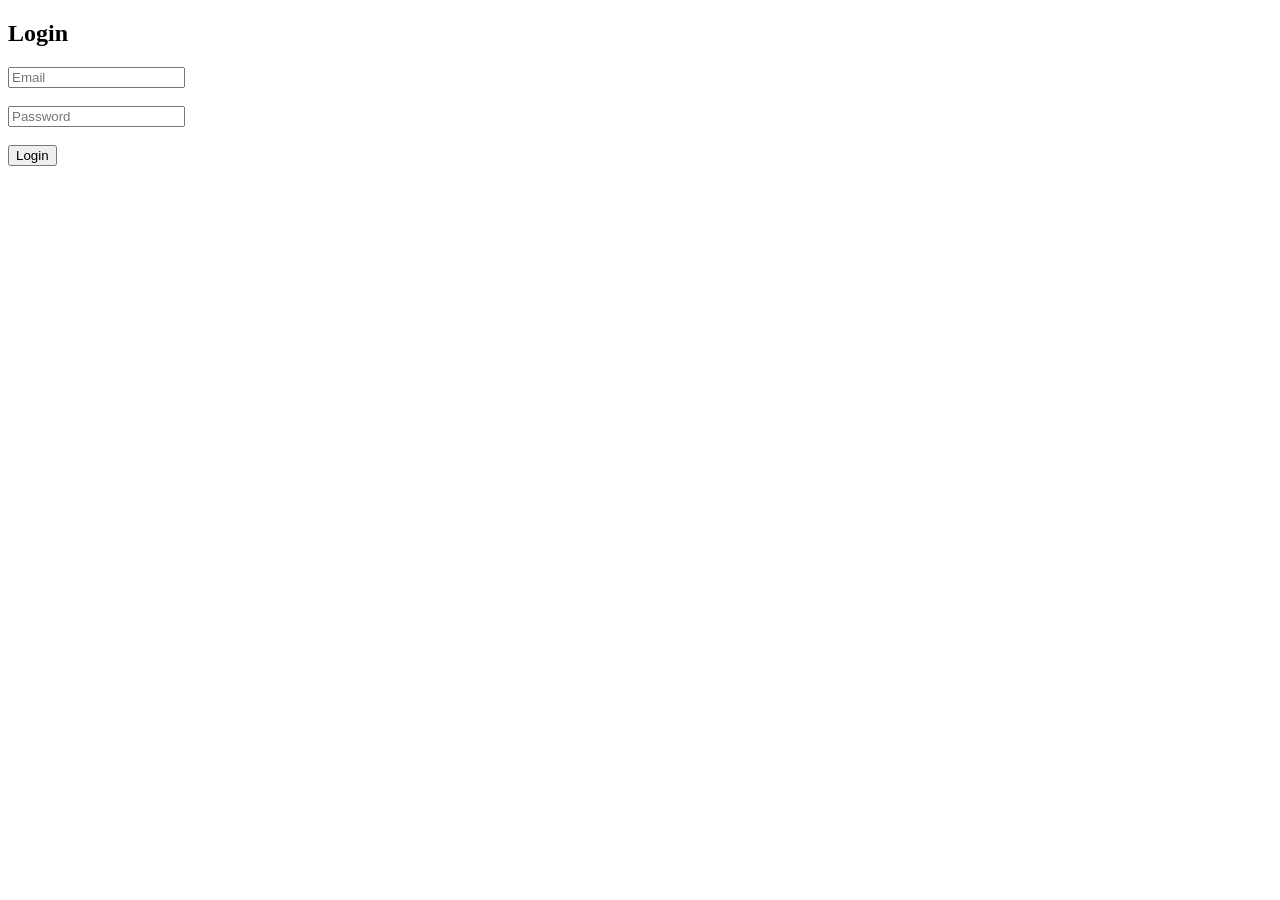
==== public/login.html @ 3ac229f5 "Initial commit: database + registration + login system" ====
<!doctype html>
<html>
  <head>
    <title>Login</title>
  </head>
  <body>
    <h2>Login</h2>

    <form action="../auth/login.php" method="POST">
      <input
        type="email"
        name="email"
        placeholder="Email"
        required
      /><br /><br />

      <input
        type="password"
        name="password"
        placeholder="Password"
        required
      /><br /><br />

      <button type="submit">Login</button>
    </form>
  </body>
</html>
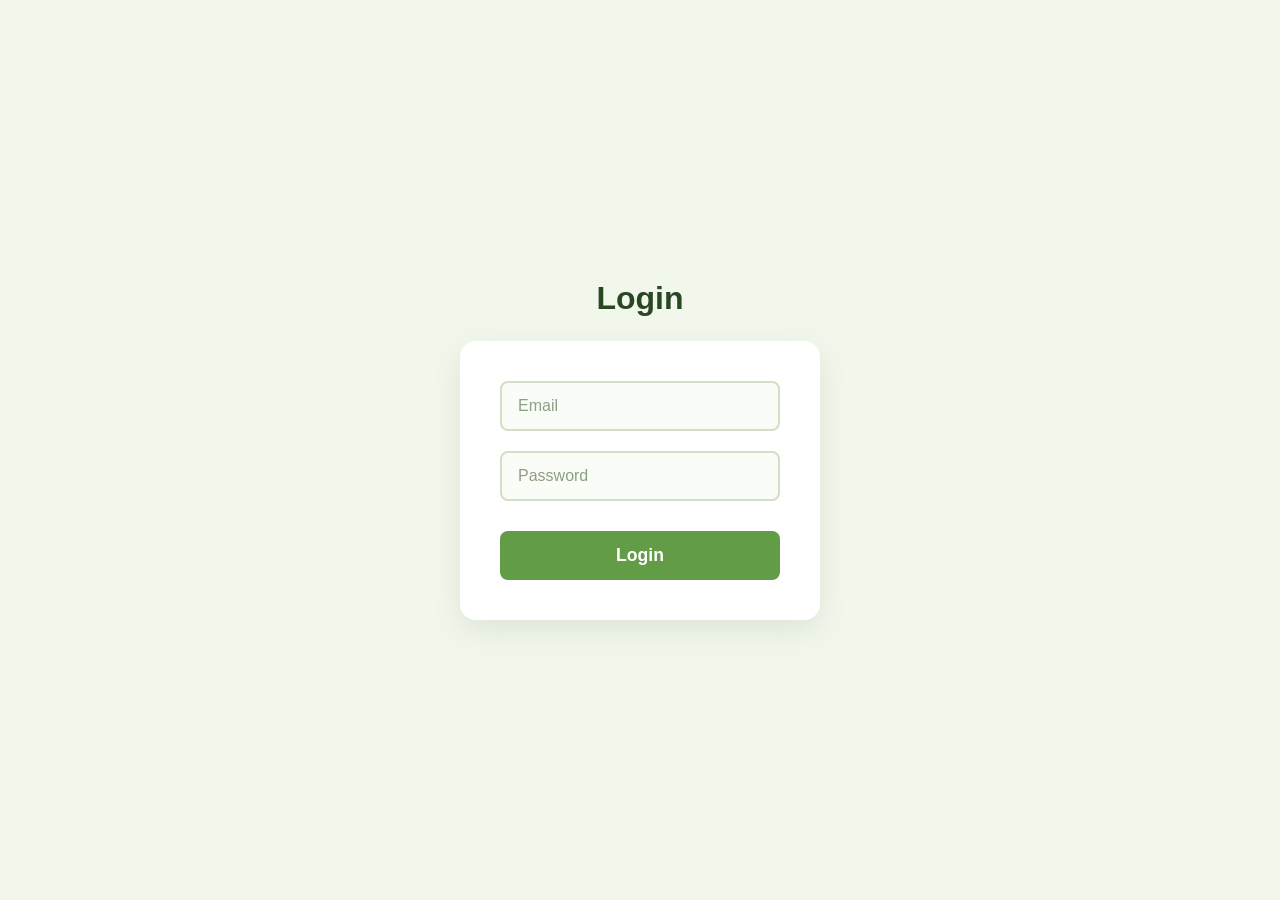
==== commit b74f6f3a: "Enhanced UI design for authentication pages and add product form" ====
--- a/public/login.html
+++ b/public/login.html
@@ -2,6 +2,7 @@
 <html>
   <head>
     <title>Login</title>
+    <link rel="stylesheet" href="../assets/login.css" />
   </head>
   <body>
     <h2>Login</h2>
--- a/assets/login.css
+++ b/assets/login.css
@@ -0,0 +1,91 @@
+/* --- Base & Reset --- */
+* {
+    box-sizing: border-box;
+    margin: 0;
+    padding: 0;
+}
+
+body {
+    font-family: 'Segoe UI', Tahoma, Geneva, Verdana, sans-serif;
+    /* Soft, earthy greenish-white background */
+    background-color: #f2f7ec; 
+    display: flex;
+    flex-direction: column;
+    align-items: center;
+    justify-content: center;
+    min-height: 100vh;
+    /* Deep forest green for text */
+    color: #2a4724; 
+}
+
+/* --- Form Container --- */
+form {
+    background-color: #ffffff;
+    padding: 40px;
+    border-radius: 16px;
+    /* Soft green-tinted shadow for depth */
+    box-shadow: 0 10px 30px rgba(71, 107, 61, 0.12);
+    width: 100%;
+    max-width: 360px;
+    display: flex;
+    flex-direction: column;
+}
+
+h2 {
+    margin-bottom: 24px;
+    font-size: 2rem;
+    text-align: center;
+    font-weight: 600;
+}
+
+/* Hide the <br> tags in your HTML so we can use modern margin spacing instead */
+form br {
+    display: none;
+}
+
+/* --- Inputs --- */
+input {
+    width: 100%;
+    padding: 14px 16px;
+    margin-bottom: 20px; /* Replaces the <br> spacing */
+    border: 2px solid #d1dfc4;
+    border-radius: 8px;
+    font-size: 1rem;
+    background-color: #fafcf8;
+    color: #2a4724;
+    transition: all 0.3s ease;
+}
+
+input::placeholder {
+    color: #8c9e83;
+}
+
+input:focus {
+    outline: none;
+    /* Vibrant leaf green on focus */
+    border-color: #639c47; 
+    box-shadow: 0 0 0 4px rgba(99, 156, 71, 0.15);
+    background-color: #ffffff;
+}
+
+/* --- Submit Button --- */
+button {
+    background-color: #639c47; /* Primary vibrant green */
+    color: white;
+    border: none;
+    padding: 14px;
+    border-radius: 8px;
+    font-size: 1.1rem;
+    font-weight: bold;
+    cursor: pointer;
+    transition: background-color 0.3s ease, transform 0.1s ease;
+    margin-top: 10px;
+}
+
+button:hover {
+    background-color: #4e8036; /* Darker green on hover */
+}
+
+button:active {
+    transform: scale(0.98); /* Slight click effect */
+}
